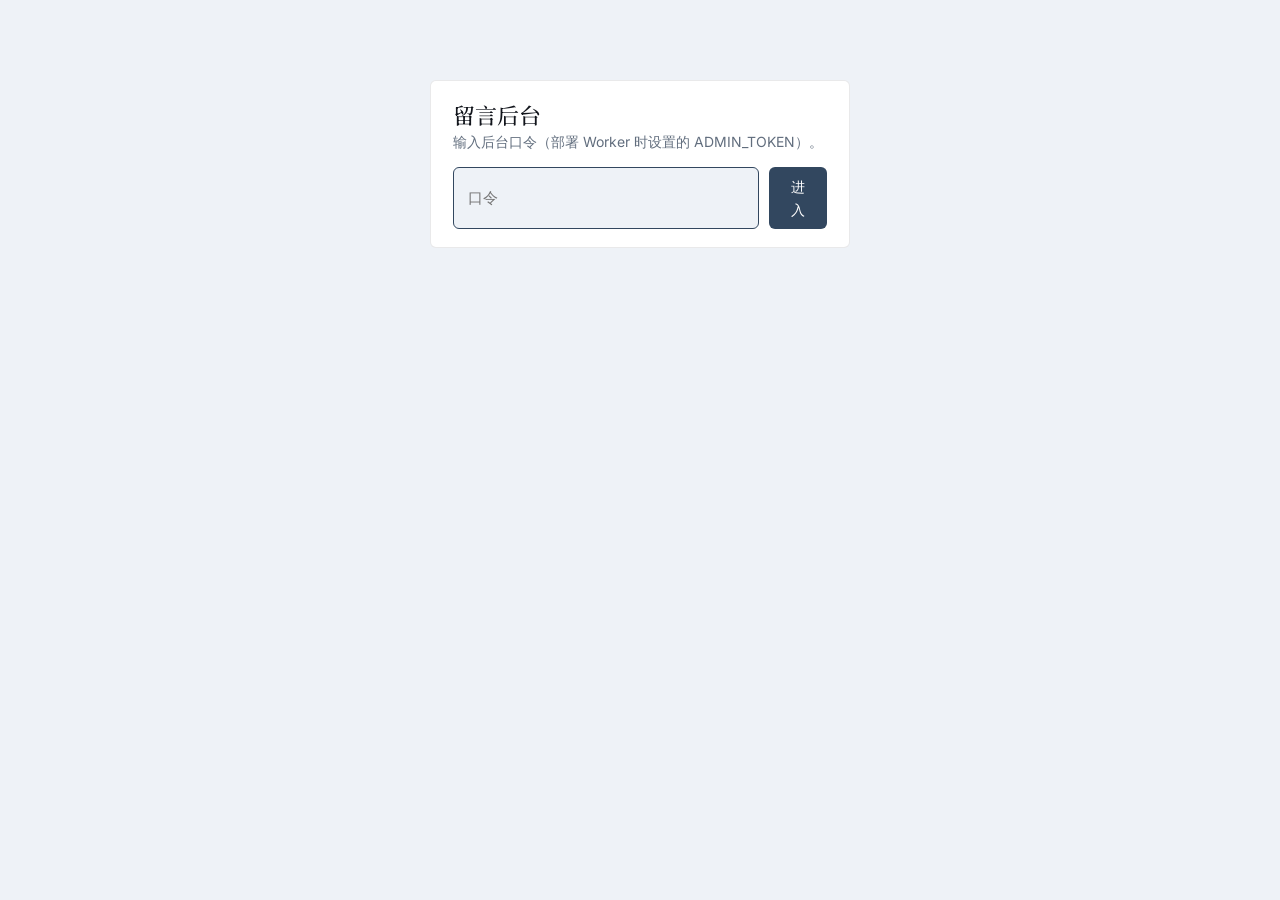
==== admin.html @ 26981f38 "Add files via upload" ====
<!DOCTYPE html>
<html lang="zh-CN">
<head>
    <meta charset="UTF-8" />
    <meta name="viewport" content="width=device-width, initial-scale=1.0" />
    <meta name="robots" content="noindex,nofollow" />
    <title>留言后台 · YUU</title>
    <link rel="icon" type="image/png" href="images/system/favicon.png" />
    <link rel="preconnect" href="https://fonts.googleapis.com" />
    <link rel="preconnect" href="https://fonts.gstatic.com" crossorigin />
    <link href="https://fonts.googleapis.com/css2?family=Noto+Serif+SC:wght@400;500;600&family=Inter:wght@400;500;600&display=swap" rel="stylesheet" />
    <style>
        :root {
            --bg: #EEF2F7; --surface: #FFFFFF; --text: #12151C; --text-soft: #626E7E;
            --line: rgba(16, 20, 27, 0.09); --accent: #32475F; --ice: #A9BED4; --r: 6px;
            --danger: #a8372f;
        }
        * { box-sizing: border-box; }
        body {
            margin: 0; background: var(--bg); color: var(--text);
            font: 16px/1.65 'Inter', -apple-system, BlinkMacSystemFont, 'Segoe UI', sans-serif;
            -webkit-font-smoothing: antialiased;
        }
        :focus-visible { outline: 2px solid var(--accent); outline-offset: 3px; }
        .wrap { max-width: 860px; margin: 0 auto; padding: 0 24px 80px; }
        header {
            display: flex; justify-content: space-between; align-items: center;
            padding: 20px 0; border-bottom: 1px solid var(--line); margin-bottom: 28px;
        }
        h1 { font: 500 22px 'Noto Serif SC', serif; margin: 0; }
        a { color: inherit; }
        .btn {
            background: var(--accent); color: #fff; border: 0; border-radius: var(--r);
            padding: 8px 18px; font: inherit; font-size: 14px; cursor: pointer; transition: background .2s;
        }
        .btn:hover { background: #1f3145; }
        .btn:disabled { opacity: .55; cursor: default; }
        .btn.ghost { background: transparent; color: var(--text-soft); border: 1px solid var(--line); }
        .btn.ghost:hover { background: var(--surface); color: var(--text); }
        .btn.danger { background: transparent; color: var(--danger); border: 1px solid rgba(168, 55, 47, .35); }
        .btn.danger:hover { background: rgba(168, 55, 47, .08); }
        .card { background: var(--surface); border: 1px solid var(--line); border-radius: var(--r); padding: 18px 22px; }
        input[type=password], textarea {
            width: 100%; padding: 10px 14px; border: 1px solid var(--line); border-radius: var(--r);
            background: var(--bg); font: inherit; font-size: 15px; outline: none;
        }
        input:focus, textarea:focus { border-color: var(--accent); }
        textarea { resize: vertical; }
        .login { max-width: 420px; margin: 80px auto; }
        .login p { color: var(--text-soft); font-size: 14px; margin: 0 0 14px; }
        .login .row { display: flex; gap: 10px; }
        .err { color: var(--danger); font-size: 14px; margin: 10px 0 0; }
        .err:empty { display: none; }

        .tabs { display: flex; gap: 8px; flex-wrap: wrap; margin-bottom: 18px; }
        .tab {
            border: 1px solid var(--line); background: var(--surface); color: var(--text-soft);
            border-radius: 100px; padding: 5px 14px; font: inherit; font-size: 13px; cursor: pointer;
        }
        .tab[aria-pressed="true"] { background: var(--accent); color: #fff; border-color: var(--accent); }

        .list { display: flex; flex-direction: column; gap: 12px; }
        .head { display: flex; justify-content: space-between; align-items: baseline; gap: 12px; flex-wrap: wrap; margin-bottom: 6px; }
        .who { font-weight: 600; word-break: break-all; }
        .who small { font-weight: 400; color: var(--text-soft); margin-left: 8px; }
        .when { font-size: 12.5px; color: var(--text-soft); }
        .badge { font-size: 11.5px; padding: 1px 9px; border-radius: 100px; border: 1px solid var(--line); margin-left: 8px; color: var(--text-soft); background: var(--bg); }
        .badge.priv { color: #fff; background: var(--accent); border-color: var(--accent); }
        .badge.warn { color: var(--danger); border-color: rgba(168, 55, 47, .35); }
        .body { white-space: pre-wrap; word-break: break-word; margin: 0 0 10px; font-size: 15px; }
        .files { display: flex; flex-wrap: wrap; gap: 8px; margin-bottom: 10px; }
        .files button {
            font: inherit; font-size: 13px; color: var(--accent); background: var(--bg);
            border: 1px solid var(--line); border-radius: 4px; padding: 3px 10px; cursor: pointer;
        }
        .reply-box { margin-top: 6px; }
        .reply-box textarea { font-size: 14px; }
        .actions { display: flex; gap: 8px; margin-top: 10px; flex-wrap: wrap; }
        .empty { color: var(--text-soft); text-align: center; padding: 40px 0; }
        .toast {
            position: fixed; top: 20px; left: 50%; transform: translateX(-50%); background: var(--surface);
            border: 1px solid var(--accent); border-radius: var(--r); padding: 10px 22px; font-size: 14px;
            box-shadow: 0 8px 24px rgba(16,20,27,.15); display: none; z-index: 10;
        }
        .toast.show { display: block; }
        [hidden] { display: none !important; }
        @media (max-width: 480px) { .wrap { padding: 0 16px 60px; } .card { padding: 14px 16px; } }
    </style>
</head>
<body>
<div class="toast" id="toast" role="status"></div>
<div class="wrap">
    <div id="login" class="login card" hidden>
        <h1>留言后台</h1>
        <p>输入后台口令（部署 Worker 时设置的 ADMIN_TOKEN）。</p>
        <form id="loginForm" class="row">
            <input type="password" id="tokenInput" autocomplete="current-password" placeholder="口令" aria-label="后台口令" required />
            <button class="btn" type="submit">进入</button>
        </form>
        <p class="err" id="loginErr" role="alert"></p>
    </div>

    <div id="panel" hidden>
        <header>
            <h1>留言后台</h1>
            <div>
                <a class="btn ghost" href="index.html" style="text-decoration:none;display:inline-block">回到主页</a>
                <button class="btn ghost" id="logout" type="button">退出</button>
            </div>
        </header>
        <div class="tabs" id="tabs"></div>
        <div class="list" id="list"></div>
        <div style="text-align:center;margin-top:18px"><button class="btn ghost" id="more" type="button" hidden>加载更多</button></div>
    </div>
</div>
<script src="site-config.js"></script>
<script>
(function () {
    var API = ((window.SITE || {}).apiBase || '').replace(/\/+$/, '');
    var token = '';
    try { token = sessionStorage.getItem('yuu_admin') || ''; } catch (e) {}
    var filter = 'all', before = null;

    var $ = function (id) { return document.getElementById(id); };
    function el(tag, cls, text) { var e = document.createElement(tag); if (cls) e.className = cls; if (text != null) e.textContent = text; return e; }
    function toast(t) { var x = $('toast'); x.textContent = t; x.classList.add('show'); clearTimeout(toast._t); toast._t = setTimeout(function () { x.classList.remove('show'); }, 2500); }
    function fmt(ms) { var d = new Date(ms), p = function (n) { return String(n).padStart(2, '0'); }; return d.getFullYear() + '.' + p(d.getMonth() + 1) + '.' + p(d.getDate()) + ' ' + p(d.getHours()) + ':' + p(d.getMinutes()); }
    function size(n) { return n > 1048576 ? (n / 1048576).toFixed(1) + 'MB' : Math.max(1, Math.round(n / 1024)) + 'KB'; }

    function api(path, opts) {
        opts = opts || {};
        opts.headers = Object.assign({ Authorization: 'Bearer ' + token }, opts.headers || {});
        return fetch(API + path, opts).then(function (r) {
            if (r.status === 401) { var e = new Error('口令不正确'); e.auth = true; throw e; }
            return r;
        });
    }
    function jsonOrThrow(r) {
        return r.json().catch(function () { return {}; }).then(function (d) { if (!r.ok) throw new Error(d.error || ('请求失败 ' + r.status)); return d; });
    }

    function showLogin(msg) {
        $('panel').hidden = true; $('login').hidden = false;
        $('loginErr').textContent = msg || '';
        $('tokenInput').focus();
    }
    function logout() { try { sessionStorage.removeItem('yuu_admin'); } catch (e) {} token = ''; showLogin(''); }

    var TABS = [['all', '全部'], ['private', '私密'], ['public', '公开'], ['pending', '待审核'], ['hidden', '已隐藏']];
    function renderTabs() {
        var box = $('tabs'); box.textContent = '';
        TABS.forEach(function (t) {
            var b = el('button', 'tab', t[1]); b.type = 'button';
            b.setAttribute('aria-pressed', String(filter === t[0]));
            b.onclick = function () { filter = t[0]; renderTabs(); load(false); };
            box.appendChild(b);
        });
    }

    function card(m) {
        var c = el('article', 'card');
        var head = el('div', 'head');
        var who = el('div', 'who', m.name);
        if (m.contact) {
            var small = el('small');
            if (/^[^\s@]+@[^\s@]+\.[^\s@]+$/.test(m.contact)) { var a = el('a', null, m.contact); a.href = 'mailto:' + m.contact; small.appendChild(a); }
            else small.textContent = m.contact;
            who.appendChild(small);
        }
        var badges = el('span');
        badges.appendChild(el('span', 'badge' + (m.is_private ? ' priv' : ''), m.is_private ? '私密' : '公开'));
        if (!m.is_private && m.status === 'pending') badges.appendChild(el('span', 'badge warn', '待审核'));
        if (!m.is_private && m.status === 'hidden') badges.appendChild(el('span', 'badge warn', '已隐藏'));
        who.appendChild(badges);
        head.appendChild(who);
        head.appendChild(el('div', 'when', '#' + m.id + ' · ' + fmt(m.created_at)));
        c.appendChild(head);
        c.appendChild(el('p', 'body', m.content));

        if (m.attachments && m.attachments.length) {
            var files = el('div', 'files');
            m.attachments.forEach(function (f) {
                var b = el('button', null, '📎 ' + f.name + '（' + size(f.size) + '）'); b.type = 'button';
                b.onclick = function () { download(f); };
                files.appendChild(b);
            });
            c.appendChild(files);
        }

        var rb = el('div', 'reply-box');
        var ta = el('textarea'); ta.rows = 2; ta.maxLength = 2000; ta.value = m.reply || '';
        ta.placeholder = m.is_private ? '私密留言的回复不会显示在网站上，请直接发邮件回复。这里可作笔记。' : '公开回复会显示在这条留言下面';
        ta.setAttribute('aria-label', '回复');
        rb.appendChild(ta); c.appendChild(rb);

        var act = el('div', 'actions');
        var save = el('button', 'btn', '保存回复'); save.type = 'button';
        save.onclick = function () { patch(m.id, { reply: ta.value }, save, '已保存'); };
        act.appendChild(save);
        if (!m.is_private) {
            var vis = m.status === 'visible';
            var tg = el('button', 'btn ghost', vis ? '隐藏' : (m.status === 'pending' ? '通过并显示' : '恢复显示')); tg.type = 'button';
            tg.onclick = function () { patch(m.id, { status: vis ? 'hidden' : 'visible' }, tg, '已更新').then(function () { load(false); }); };
            act.appendChild(tg);
        }
        var del = el('button', 'btn danger', '删除'); del.type = 'button';
        del.onclick = function () {
            if (!confirm('确定删除这条留言' + (m.attachments && m.attachments.length ? '和它的附件' : '') + '吗？不能恢复。')) return;
            del.disabled = true;
            api('/api/admin/messages/' + m.id, { method: 'DELETE' }).then(jsonOrThrow)
                .then(function () { c.remove(); toast('已删除'); })
                .catch(function (e) { del.disabled = false; handle(e); });
        };
        act.appendChild(del);
        c.appendChild(act);
        return c;
    }

    function patch(id, body, btn, okMsg) {
        btn.disabled = true;
        return api('/api/admin/messages/' + id, { method: 'PATCH', headers: { 'Content-Type': 'application/json' }, body: JSON.stringify(body) })
            .then(jsonOrThrow).then(function () { toast(okMsg); })
            .catch(handle).then(function () { btn.disabled = false; });
    }

    function download(f) {
        api('/api/admin/file?key=' + encodeURIComponent(f.key))
            .then(function (r) { if (!r.ok) throw new Error('下载失败 ' + r.status); return r.blob(); })
            .then(function (blob) {
                var a = document.createElement('a');
                a.href = URL.createObjectURL(blob); a.download = f.name; document.body.appendChild(a); a.click(); a.remove();
                setTimeout(function () { URL.revokeObjectURL(a.href); }, 10000);
            }).catch(handle);
    }

    function handle(e) { if (e && e.auth) { logout(); showLogin('口令不正确或已失效，请重新输入。'); } else toast((e && e.message) || '出错了'); }

    function load(append) {
        var list = $('list'), more = $('more');
        if (!append) { list.textContent = ''; before = null; }
        var q = '/api/admin/messages?filter=' + filter + (append && before ? '&before=' + before : '');
        return api(q).then(jsonOrThrow).then(function (d) {
            $('login').hidden = true; $('panel').hidden = false;
            try { sessionStorage.setItem('yuu_admin', token); } catch (e) {}
            d.messages.forEach(function (m) { list.appendChild(card(m)); });
            if (d.messages.length) before = d.messages[d.messages.length - 1].id;
            if (!append && !d.messages.length) list.appendChild(el('p', 'empty', '这里还没有留言。'));
            more.hidden = !d.hasMore;
        }).catch(function (e) {
            if (e.auth) { token = ''; showLogin('口令不正确。'); } else { $('panel').hidden = false; toast(e.message === 'Failed to fetch' ? '连不上后端，请检查 site-config.js 里的 apiBase' : e.message); }
        });
    }

    $('loginForm').addEventListener('submit', function (e) {
        e.preventDefault();
        token = $('tokenInput').value.trim();
        $('tokenInput').value = '';
        if (token) load(false);
    });
    $('logout').onclick = logout;
    $('more').onclick = function () { load(true); };

    renderTabs();
    if (!API) { showLogin('还没有配置后端地址：请先在 site-config.js 里填写 apiBase。'); }
    else if (token) load(false);
    else showLogin('');
})();
</script>
</body>
</html>
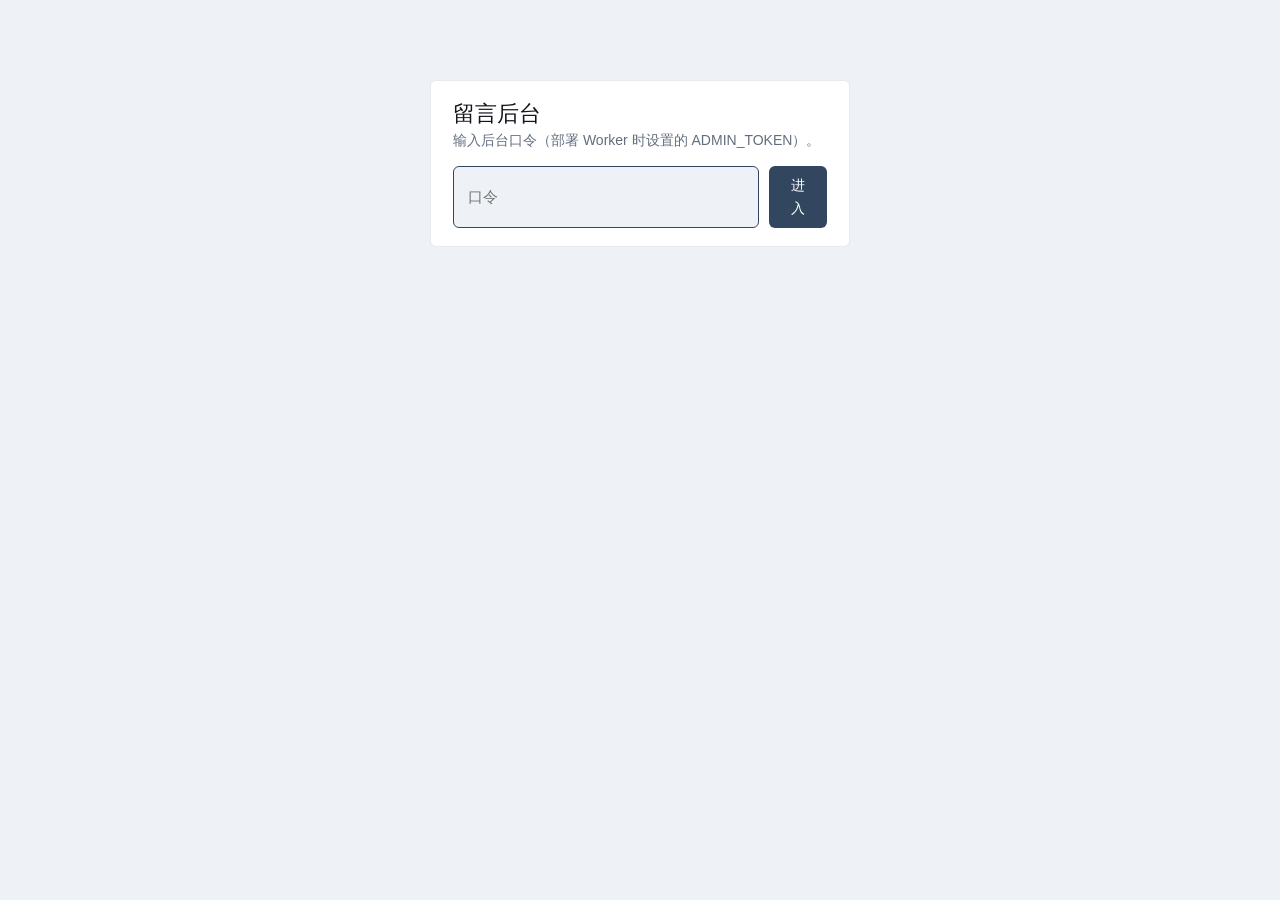
==== commit e711640c: "Add files via upload" ====
--- a/admin.html
+++ b/admin.html
@@ -6,9 +6,6 @@
     <meta name="robots" content="noindex,nofollow" />
     <title>留言后台 · YUU</title>
     <link rel="icon" type="image/png" href="images/system/favicon.png" />
-    <link rel="preconnect" href="https://fonts.googleapis.com" />
-    <link rel="preconnect" href="https://fonts.gstatic.com" crossorigin />
-    <link href="https://fonts.googleapis.com/css2?family=Noto+Serif+SC:wght@400;500;600&family=Inter:wght@400;500;600&display=swap" rel="stylesheet" />
     <style>
         :root {
             --bg: #EEF2F7; --surface: #FFFFFF; --text: #12151C; --text-soft: #626E7E;
@@ -18,7 +15,7 @@
         * { box-sizing: border-box; }
         body {
             margin: 0; background: var(--bg); color: var(--text);
-            font: 16px/1.65 'Inter', -apple-system, BlinkMacSystemFont, 'Segoe UI', sans-serif;
+            font: 16px/1.65 'Inter', -apple-system, BlinkMacSystemFont, 'Segoe UI', 'PingFang SC', 'Microsoft YaHei', sans-serif;
             -webkit-font-smoothing: antialiased;
         }
         :focus-visible { outline: 2px solid var(--accent); outline-offset: 3px; }
@@ -27,7 +24,7 @@
             display: flex; justify-content: space-between; align-items: center;
             padding: 20px 0; border-bottom: 1px solid var(--line); margin-bottom: 28px;
         }
-        h1 { font: 500 22px 'Noto Serif SC', serif; margin: 0; }
+        h1 { font: 500 22px 'Noto Serif SC', 'Songti SC', 'STSong', 'SimSun', serif; margin: 0; }
         a { color: inherit; }
         .btn {
             background: var(--accent); color: #fff; border: 0; border-radius: var(--r);
@@ -60,6 +57,10 @@
         .tab[aria-pressed="true"] { background: var(--accent); color: #fff; border-color: var(--accent); }
 
         .list { display: flex; flex-direction: column; gap: 12px; }
+        .toolbar { display:flex; gap:10px; margin: 0 0 16px; flex-wrap:wrap; }
+        .toolbar input { flex:1; min-width:220px; padding:9px 12px; border:1px solid var(--line); border-radius:var(--r); background:var(--surface); font:inherit; }
+        .ipline { color:var(--text-soft); font-size:12px; margin: 4px 0 10px; overflow-wrap:anywhere; }
+        .reply-state { color:var(--text-soft); font-size:12px; margin-top:5px; }
         .head { display: flex; justify-content: space-between; align-items: baseline; gap: 12px; flex-wrap: wrap; margin-bottom: 6px; }
         .who { font-weight: 600; word-break: break-all; }
         .who small { font-weight: 400; color: var(--text-soft); margin-left: 8px; }
@@ -109,6 +110,7 @@
             </div>
         </header>
         <div class="tabs" id="tabs"></div>
+        <div class="toolbar"><input id="searchInput" type="search" placeholder="搜索昵称、留言内容或 IP 地址" aria-label="搜索留言" /><button class="btn ghost" id="searchBtn" type="button">搜索</button><button class="btn ghost" id="resetSearch" type="button">清空</button></div>
         <div class="list" id="list"></div>
         <div style="text-align:center;margin-top:18px"><button class="btn ghost" id="more" type="button" hidden>加载更多</button></div>
     </div>
@@ -119,12 +121,12 @@
     var API = ((window.SITE || {}).apiBase || '').replace(/\/+$/, '');
     var token = '';
     try { token = sessionStorage.getItem('yuu_admin') || ''; } catch (e) {}
-    var filter = 'all', before = null;
+    var filter = 'all', before = null, searchText = '';
 
     var $ = function (id) { return document.getElementById(id); };
     function el(tag, cls, text) { var e = document.createElement(tag); if (cls) e.className = cls; if (text != null) e.textContent = text; return e; }
     function toast(t) { var x = $('toast'); x.textContent = t; x.classList.add('show'); clearTimeout(toast._t); toast._t = setTimeout(function () { x.classList.remove('show'); }, 2500); }
-    function fmt(ms) { var d = new Date(ms), p = function (n) { return String(n).padStart(2, '0'); }; return d.getFullYear() + '.' + p(d.getMonth() + 1) + '.' + p(d.getDate()) + ' ' + p(d.getHours()) + ':' + p(d.getMinutes()); }
+    function fmt(ms) { var d = new Date(ms), p = function (n) { return String(n).padStart(2, '0'); }; return d.getFullYear() + '.' + p(d.getMonth() + 1) + '.' + p(d.getDate()) + ' ' + p(d.getHours()) + ':' + p(d.getMinutes()) + ':' + p(d.getSeconds()); }
     function size(n) { return n > 1048576 ? (n / 1048576).toFixed(1) + 'MB' : Math.max(1, Math.round(n / 1024)) + 'KB'; }
 
     function api(path, opts) {
@@ -146,7 +148,7 @@
     }
     function logout() { try { sessionStorage.removeItem('yuu_admin'); } catch (e) {} token = ''; showLogin(''); }
 
-    var TABS = [['all', '全部'], ['private', '私密'], ['public', '公开'], ['pending', '待审核'], ['hidden', '已隐藏']];
+    var TABS = [['all', '全部'], ['private', '私密'], ['public', '公开'], ['pending', '待审核'], ['hidden', '已隐藏'], ['replied', '已回复'], ['unreplied', '未回复']];
     function renderTabs() {
         var box = $('tabs'); box.textContent = '';
         TABS.forEach(function (t) {
@@ -176,6 +178,7 @@
         head.appendChild(el('div', 'when', '#' + m.id + ' · ' + fmt(m.created_at)));
         c.appendChild(head);
         c.appendChild(el('p', 'body', m.content));
+        c.appendChild(el('div', 'ipline', '访客 IP：' + (m.ip_address || '旧留言未记录 / 不可用')));
 
         if (m.attachments && m.attachments.length) {
             var files = el('div', 'files');
@@ -190,13 +193,15 @@
         var rb = el('div', 'reply-box');
         var ta = el('textarea'); ta.rows = 2; ta.maxLength = 2000; ta.value = m.reply || '';
         ta.placeholder = m.is_private ? '私密留言的回复不会显示在网站上，请直接发邮件回复。这里可作笔记。' : '公开回复会显示在这条留言下面';
+        var replyState = el('div', 'reply-state', m.reply ? ('当前状态：已回复' + (m.reply_edited_at ? ' · 曾修改于 ' + fmt(m.reply_edited_at) : '')) : '当前状态：尚未回复');
         ta.setAttribute('aria-label', '回复');
-        rb.appendChild(ta); c.appendChild(rb);
+        rb.appendChild(ta); rb.appendChild(replyState); c.appendChild(rb);
 
         var act = el('div', 'actions');
-        var save = el('button', 'btn', '保存回复'); save.type = 'button';
-        save.onclick = function () { patch(m.id, { reply: ta.value }, save, '已保存'); };
+        var save = el('button', 'btn', m.reply ? '保存修改' : '保存回复'); save.type = 'button';
+        save.onclick = function () { patch(m.id, { reply: ta.value }, save, '已保存').then(function (ok) { if (ok) load(false); }); };
         act.appendChild(save);
+        if (m.reply) { var clearReply = el('button', 'btn ghost', '删除回复'); clearReply.type = 'button'; clearReply.onclick = function () { if (!confirm('确定清空这条管理员回复吗？')) return; patch(m.id, { reply: '' }, clearReply, '回复已删除').then(function (ok) { if (ok) load(false); }); }; act.appendChild(clearReply); }
         if (!m.is_private) {
             var vis = m.status === 'visible';
             var tg = el('button', 'btn ghost', vis ? '隐藏' : (m.status === 'pending' ? '通过并显示' : '恢复显示')); tg.type = 'button';
@@ -219,8 +224,8 @@
     function patch(id, body, btn, okMsg) {
         btn.disabled = true;
         return api('/api/admin/messages/' + id, { method: 'PATCH', headers: { 'Content-Type': 'application/json' }, body: JSON.stringify(body) })
-            .then(jsonOrThrow).then(function () { toast(okMsg); })
-            .catch(handle).then(function () { btn.disabled = false; });
+            .then(jsonOrThrow).then(function () { toast(okMsg); return true; })
+            .catch(function (e) { handle(e); return false; }).then(function (ok) { btn.disabled = false; return ok; });
     }
 
     function download(f) {
@@ -259,6 +264,9 @@
     });
     $('logout').onclick = logout;
     $('more').onclick = function () { load(true); };
+    $('searchBtn').onclick = function () { searchText = $('searchInput').value.trim(); load(false); };
+    $('searchInput').addEventListener('keydown', function (e) { if (e.key === 'Enter') { searchText = this.value.trim(); load(false); } });
+    $('resetSearch').onclick = function () { $('searchInput').value = ''; searchText = ''; load(false); };
 
     renderTabs();
     if (!API) { showLogin('还没有配置后端地址：请先在 site-config.js 里填写 apiBase。'); }
